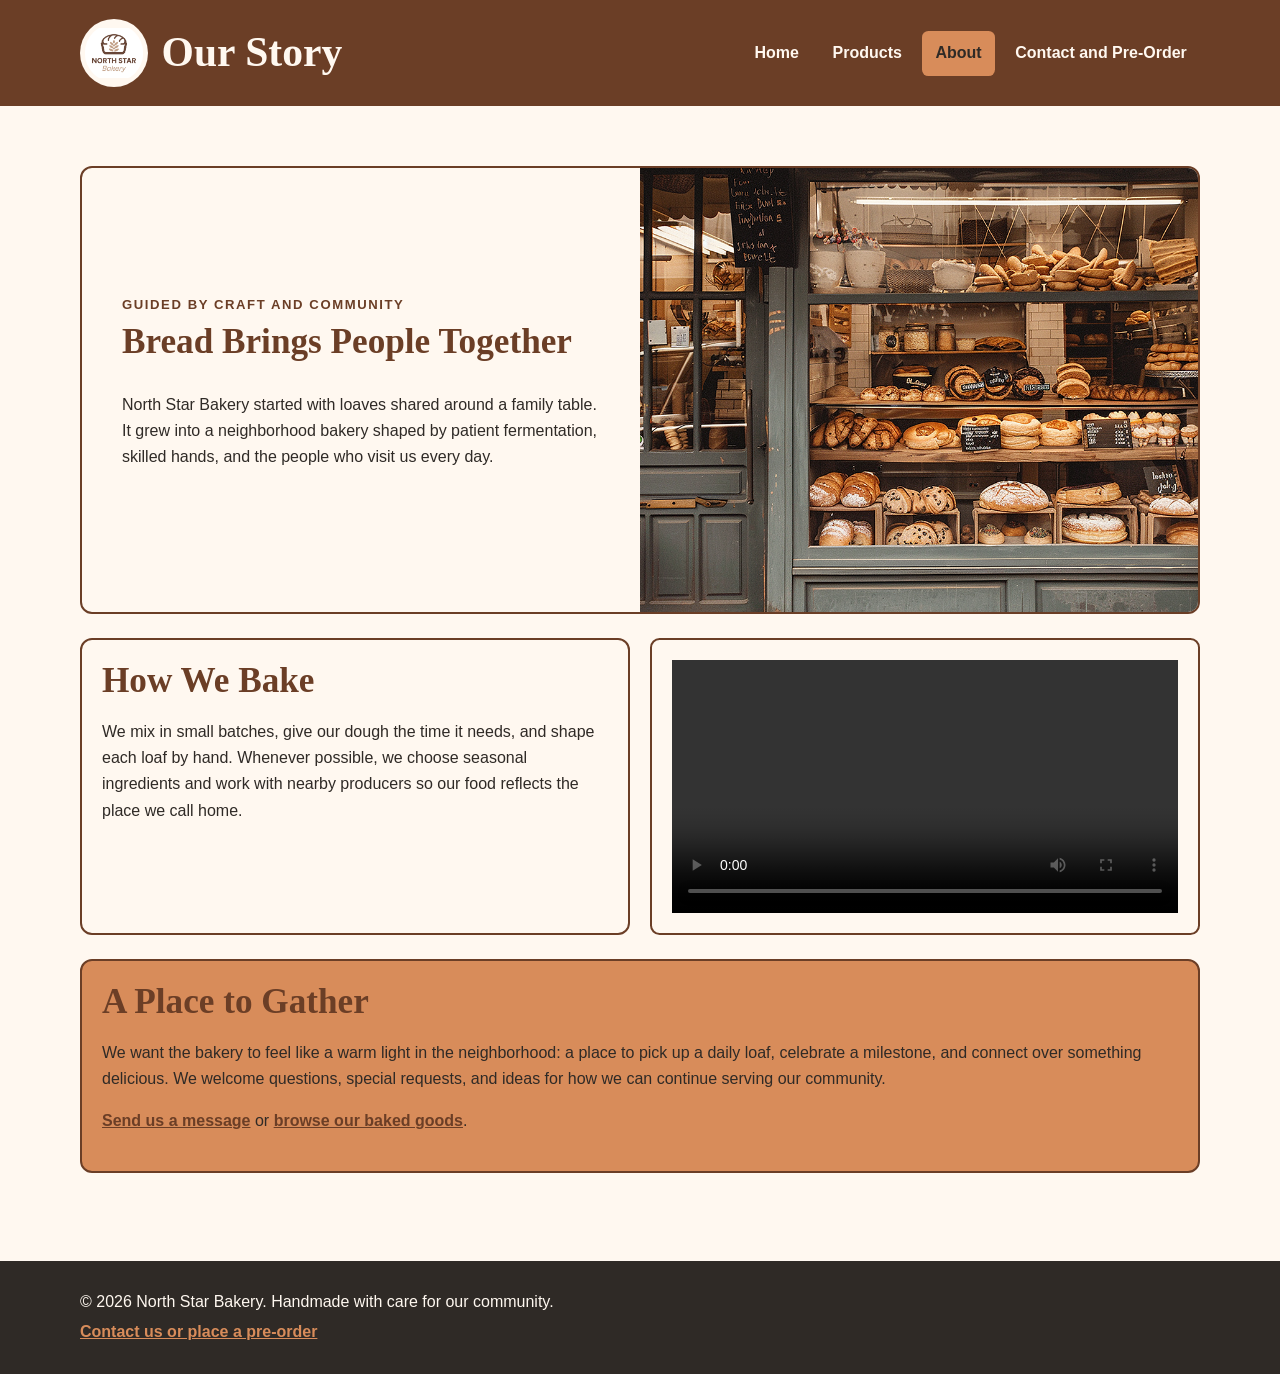
==== about.html @ 2a4c0a60 "Star Bakery website" ====
<!DOCTYPE html>
<html lang="en">
<head>
    <meta charset="UTF-8">
    <meta name="viewport" content="width=device-width, initial-scale=1.0">
    <meta name="description" content="Learn how North Star Bakery combines patient craft with a commitment to community.">
    <title>North Star Bakery | About</title>
    <link rel="stylesheet" href="styles.css">
</head>
<body>
    <a class="skip-link" href="#main-content">Skip to main content</a>
    <header class="site-header">
        <div class="header-inner">
            <div class="brand-row">
                <a href="index.html"><img src="bakery-logo_c.png" alt="North Star Bakery logo"></a>
                <h1>Our Story</h1>
            </div>
            <nav aria-label="Primary navigation">
                <ul>
                    <li><a href="index.html">Home</a></li>
                    <li><a href="products.html">Products</a></li>
                    <li><a href="about.html" aria-current="page">About</a></li>
                    <li><a href="contact.html">Contact and Pre-Order</a></li>
                </ul>
            </nav>
        </div>
    </header>

    <main id="main-content">
        <section class="hero">
            <div class="hero-copy">
                <p class="eyebrow">Guided by craft and community</p>
                <h2>Bread Brings People Together</h2>
                <p>North Star Bakery started with loaves shared around a family table. It grew into a neighborhood bakery shaped by patient fermentation, skilled hands, and the people who visit us every day.</p>
            </div>
            <div class="hero-media">
                <img src="bakery-storefront_c.png" alt="Neighbors gathering outside the North Star Bakery storefront">
            </div>
        </section>

        <section class="content-grid">
            <div class="card">
                <h2>How We Bake</h2>
                <p>We mix in small batches, give our dough the time it needs, and shape each loaf by hand. Whenever possible, we choose seasonal ingredients and work with nearby producers so our food reflects the place we call home.</p>
            </div>
            <div class="card media-frame">
                <video controls>
                    <source src="bakery-behind-scenes_c.mp4" type="video/mp4">
                    Your browser does not support the video element. Please contact North Star Bakery to learn more about our baking process.
                </video>
            </div>
        </section>

        <section class="notice">
            <h2>A Place to Gather</h2>
            <p>We want the bakery to feel like a warm light in the neighborhood: a place to pick up a daily loaf, celebrate a milestone, and connect over something delicious. We welcome questions, special requests, and ideas for how we can continue serving our community.</p>
            <p><a href="contact.html">Send us a message</a> or <a href="products.html">browse our baked goods</a>.</p>
        </section>
    </main>

    <footer class="site-footer">
        <div class="footer-inner">
            <p>&copy; 2026 North Star Bakery. Handmade with care for our community.</p>
            <p><a href="contact.html">Contact us or place a pre-order</a></p>
        </div>
    </footer>
</body>
</html>
---- styles.css ----
:root {
    --cream: #fff8f0;
    --brown: #6b3e26;
    --peach: #d88c5a;
    --charcoal: #2f2a26;
}

* {
    box-sizing: border-box;
}

html {
    scroll-behavior: smooth;
}

body {
    margin: 0;
    background: var(--cream);
    color: var(--charcoal);
    font-family: Arial, Helvetica, sans-serif;
    font-size: 1rem;
    line-height: 1.65;
}

img,
picture,
video {
    display: block;
    max-width: 100%;
}

audio {
    width: 100%;
}

a {
    color: var(--brown);
    font-weight: 700;
}

a:hover,
a:focus-visible {
    color: var(--peach);
}

:focus-visible {
    outline: 3px solid var(--peach);
    outline-offset: 3px;
}

.skip-link {
    position: absolute;
    left: 1rem;
    top: -5rem;
    z-index: 10;
    background: var(--cream);
    color: var(--charcoal);
    padding: 0.65rem 1rem;
}

.skip-link:focus {
    top: 1rem;
}

.site-header {
    background: var(--brown);
    color: var(--cream);
    padding: 1rem;
}

.header-inner,
main,
.footer-inner {
    width: min(100% - 2rem, 70rem);
    margin-inline: auto;
}

.brand-row {
    display: flex;
    align-items: center;
    gap: 0.85rem;
}

.brand-row img {
    width: 4.25rem;
    height: 4.25rem;
    object-fit: contain;
    border-radius: 50%;
    background: var(--cream);
    padding: 0.3rem;
}

h1,
h2,
h3 {
    font-family: Georgia, "Times New Roman", serif;
    line-height: 1.2;
}

h1 {
    margin: 0;
    color: var(--cream);
    font-size: clamp(1.65rem, 7vw, 2.6rem);
}

h2 {
    color: var(--brown);
    font-size: clamp(1.55rem, 5vw, 2.2rem);
    margin: 0 0 0.75rem;
}

h3 {
    color: var(--brown);
    font-size: 1.25rem;
}

nav ul {
    display: flex;
    flex-direction: column;
    gap: 0.45rem;
    list-style: none;
    margin: 1rem 0 0;
    padding: 0;
}

nav a {
    display: block;
    border: 2px solid transparent;
    border-radius: 0.4rem;
    color: var(--cream);
    padding: 0.45rem 0.7rem;
    text-decoration: none;
}

nav a:hover,
nav a:focus-visible,
nav a[aria-current="page"] {
    background: var(--peach);
    color: var(--charcoal);
}

main {
    padding-block: 1.5rem 3rem;
}

section {
    margin-block: 1.5rem;
}

.hero,
.card,
.notice,
fieldset {
    border: 2px solid var(--brown);
    border-radius: 0.75rem;
}

.hero {
    overflow: hidden;
}

.hero-copy,
.card,
.notice {
    padding: 1.25rem;
}

.hero img {
    width: 100%;
    height: 100%;
    object-fit: cover;
}

.eyebrow {
    color: var(--brown);
    font-size: 0.82rem;
    font-weight: 700;
    letter-spacing: 0.12em;
    margin: 0 0 0.35rem;
    text-transform: uppercase;
}

.button-link,
button {
    display: inline-block;
    border: 2px solid var(--brown);
    border-radius: 0.45rem;
    background: var(--brown);
    color: var(--cream);
    cursor: pointer;
    font: inherit;
    font-weight: 700;
    padding: 0.65rem 1rem;
    text-decoration: none;
}

.button-link:hover,
.button-link:focus-visible,
button:hover,
button:focus-visible {
    background: var(--peach);
    color: var(--charcoal);
}

.content-grid,
.product-grid,
.contact-grid {
    display: flex;
    flex-direction: column;
    gap: 1.25rem;
}

.card {
    flex: 1 1 0;
    background: var(--cream);
}

.card > :first-child {
    margin-top: 0;
}

.media-frame {
    overflow: hidden;
    border-radius: 0.6rem;
}

.media-frame img,
.media-frame video {
    width: 100%;
}

figure {
    margin: 0;
}

figcaption {
    background: var(--brown);
    color: var(--cream);
    padding: 0.75rem 1rem;
}

.notice {
    background: var(--peach);
    color: var(--charcoal);
}

.notice strong {
    color: var(--brown);
}

.product-list {
    padding-left: 1.25rem;
}

.product-list li + li {
    margin-top: 0.65rem;
}

form {
    display: flex;
    flex-direction: column;
    gap: 1.25rem;
}

fieldset {
    margin: 0;
    padding: 1.15rem;
}

legend {
    color: var(--brown);
    font-family: Georgia, "Times New Roman", serif;
    font-size: 1.3rem;
    font-weight: 700;
    padding-inline: 0.35rem;
}

.field {
    margin-bottom: 1rem;
}

.field:last-child {
    margin-bottom: 0;
}

label {
    display: block;
    font-weight: 700;
    margin-bottom: 0.3rem;
}

input,
select,
textarea {
    width: 100%;
    border: 2px solid var(--brown);
    border-radius: 0.35rem;
    background: var(--cream);
    color: var(--charcoal);
    font: inherit;
    padding: 0.65rem;
}

textarea {
    resize: vertical;
}

.site-footer {
    background: var(--charcoal);
    color: var(--cream);
    padding: 1.5rem 1rem;
}

.site-footer a {
    color: var(--peach);
}

.site-footer p {
    margin: 0.25rem 0;
}

@media (min-width: 48rem) {
    .site-header {
        padding-block: 1.2rem;
    }

    .header-inner {
        display: flex;
        align-items: center;
        justify-content: space-between;
        gap: 2rem;
    }

    nav ul {
        flex-direction: row;
        flex-wrap: wrap;
        justify-content: flex-end;
        margin-top: 0;
    }

    main {
        padding-block: 2.25rem 4rem;
    }

    .hero {
        display: flex;
        align-items: stretch;
        min-height: 28rem;
    }

    .hero-copy,
    .hero-media {
        flex: 1 1 50%;
    }

    .hero-copy {
        display: flex;
        flex-direction: column;
        justify-content: center;
        padding: 2.5rem;
    }

    .content-grid,
    .product-grid,
    .contact-grid {
        flex-direction: row;
        align-items: stretch;
    }

    .content-grid > *,
    .product-grid > *,
    .contact-grid > * {
        flex: 1 1 0;
    }

    .contact-grid form {
        flex: 1.5 1 0;
    }
}
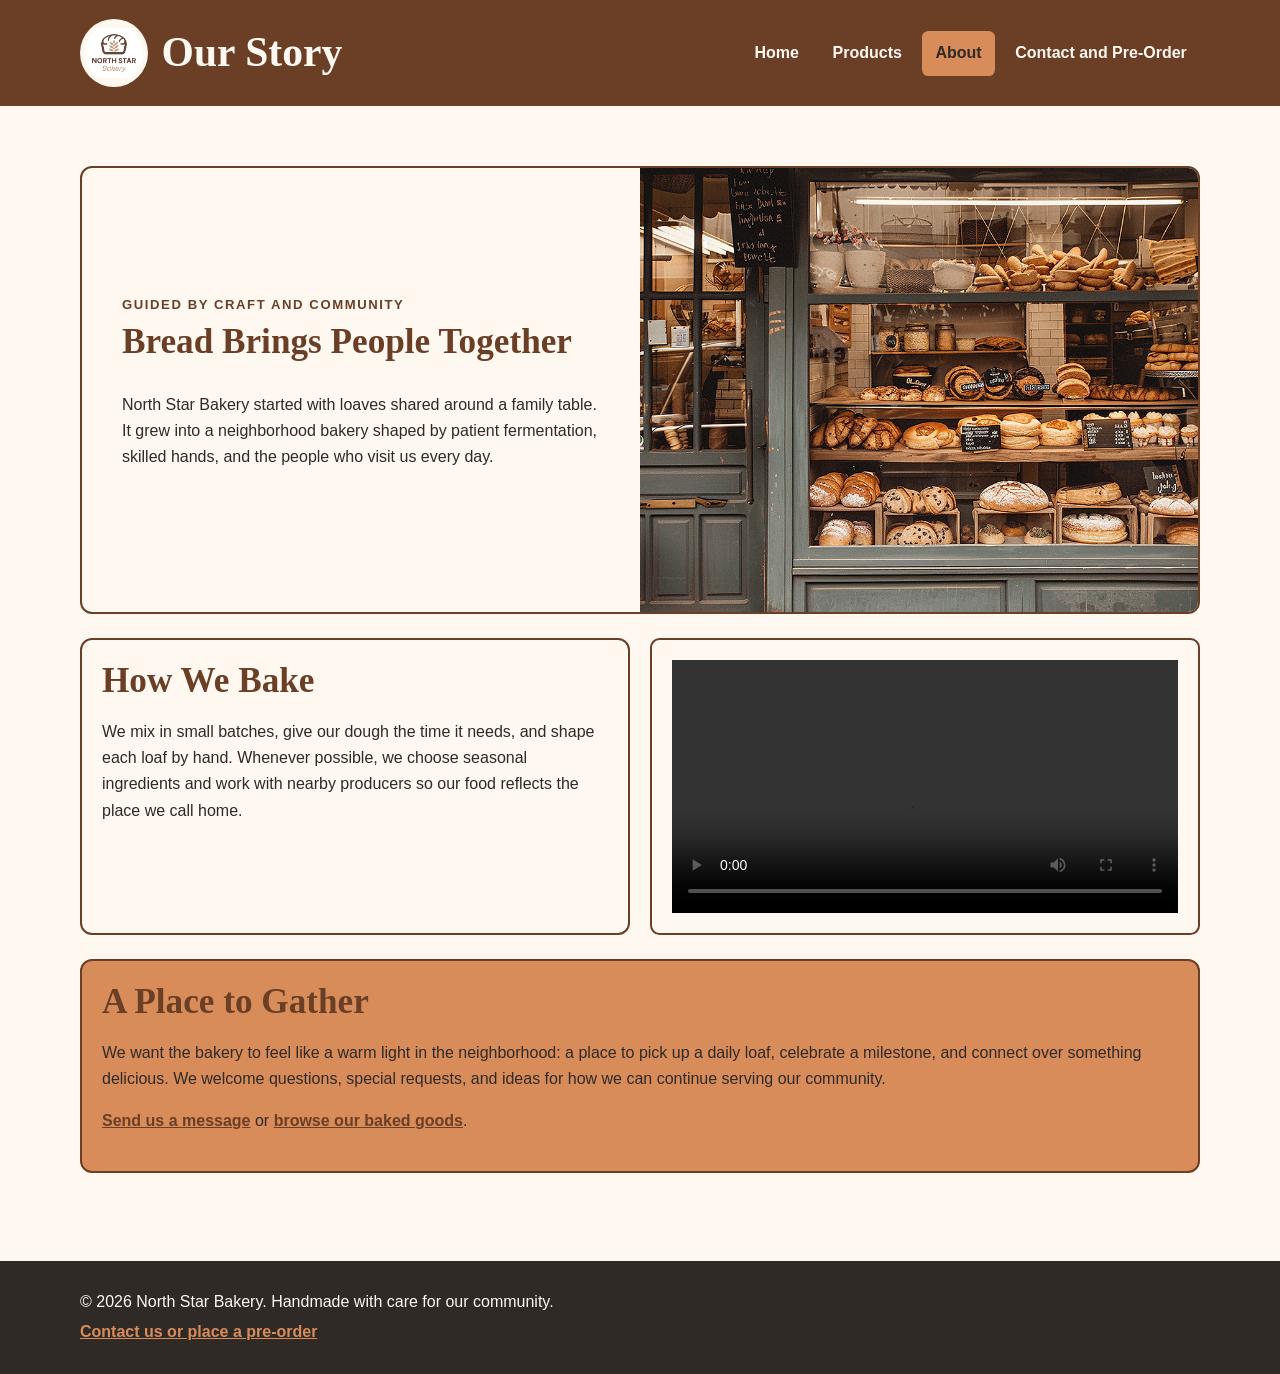
==== commit b5283c2c: "update" ====
--- a/about.html
+++ b/about.html
@@ -6,6 +6,7 @@
     <meta name="description" content="Learn how North Star Bakery combines patient craft with a commitment to community.">
     <title>North Star Bakery | About</title>
     <link rel="stylesheet" href="styles.css">
+    <script src="script.js" defer></script>
 </head>
 <body>
     <a class="skip-link" href="#main-content">Skip to main content</a>
--- a/styles.css
+++ b/styles.css
@@ -194,6 +194,11 @@
     text-decoration: none;
 }
 
+.secondary-button {
+    background: var(--cream);
+    color: var(--brown);
+}
+
 .button-link:hover,
 .button-link:focus-visible,
 button:hover,
@@ -256,6 +261,37 @@
     margin-top: 0.65rem;
 }
 
+.favorite-button {
+    margin-top: 0.5rem;
+}
+
+.favorite-button[aria-pressed="true"] {
+    background: var(--peach);
+    color: var(--charcoal);
+}
+
+.favorites-panel {
+    margin-top: 2rem;
+}
+
+.favorites-list {
+    display: flex;
+    flex-wrap: wrap;
+    gap: 0.65rem;
+    list-style: none;
+    padding: 0;
+}
+
+.favorites-list li {
+    border: 2px solid var(--brown);
+    border-radius: 999px;
+    padding: 0.35rem 0.75rem;
+}
+
+.favorites-list .empty-state {
+    border-style: dashed;
+}
+
 form {
     display: flex;
     flex-direction: column;
@@ -281,6 +317,37 @@
 
 .field:last-child {
     margin-bottom: 0;
+}
+
+.error-message {
+    display: block;
+    color: var(--brown);
+    font-weight: 700;
+    margin-top: 0.25rem;
+}
+
+.field.has-error input,
+.field.has-error select,
+.field.has-error textarea {
+    border-color: var(--peach);
+    box-shadow: 0 0 0 2px var(--charcoal);
+}
+
+.restored-message,
+.status-message {
+    font-weight: 700;
+}
+
+.restored-message {
+    border-left: 0.4rem solid var(--peach);
+    margin: 0;
+    padding: 0.6rem 0.8rem;
+}
+
+.form-actions {
+    display: flex;
+    flex-wrap: wrap;
+    gap: 0.75rem;
 }
 
 label {
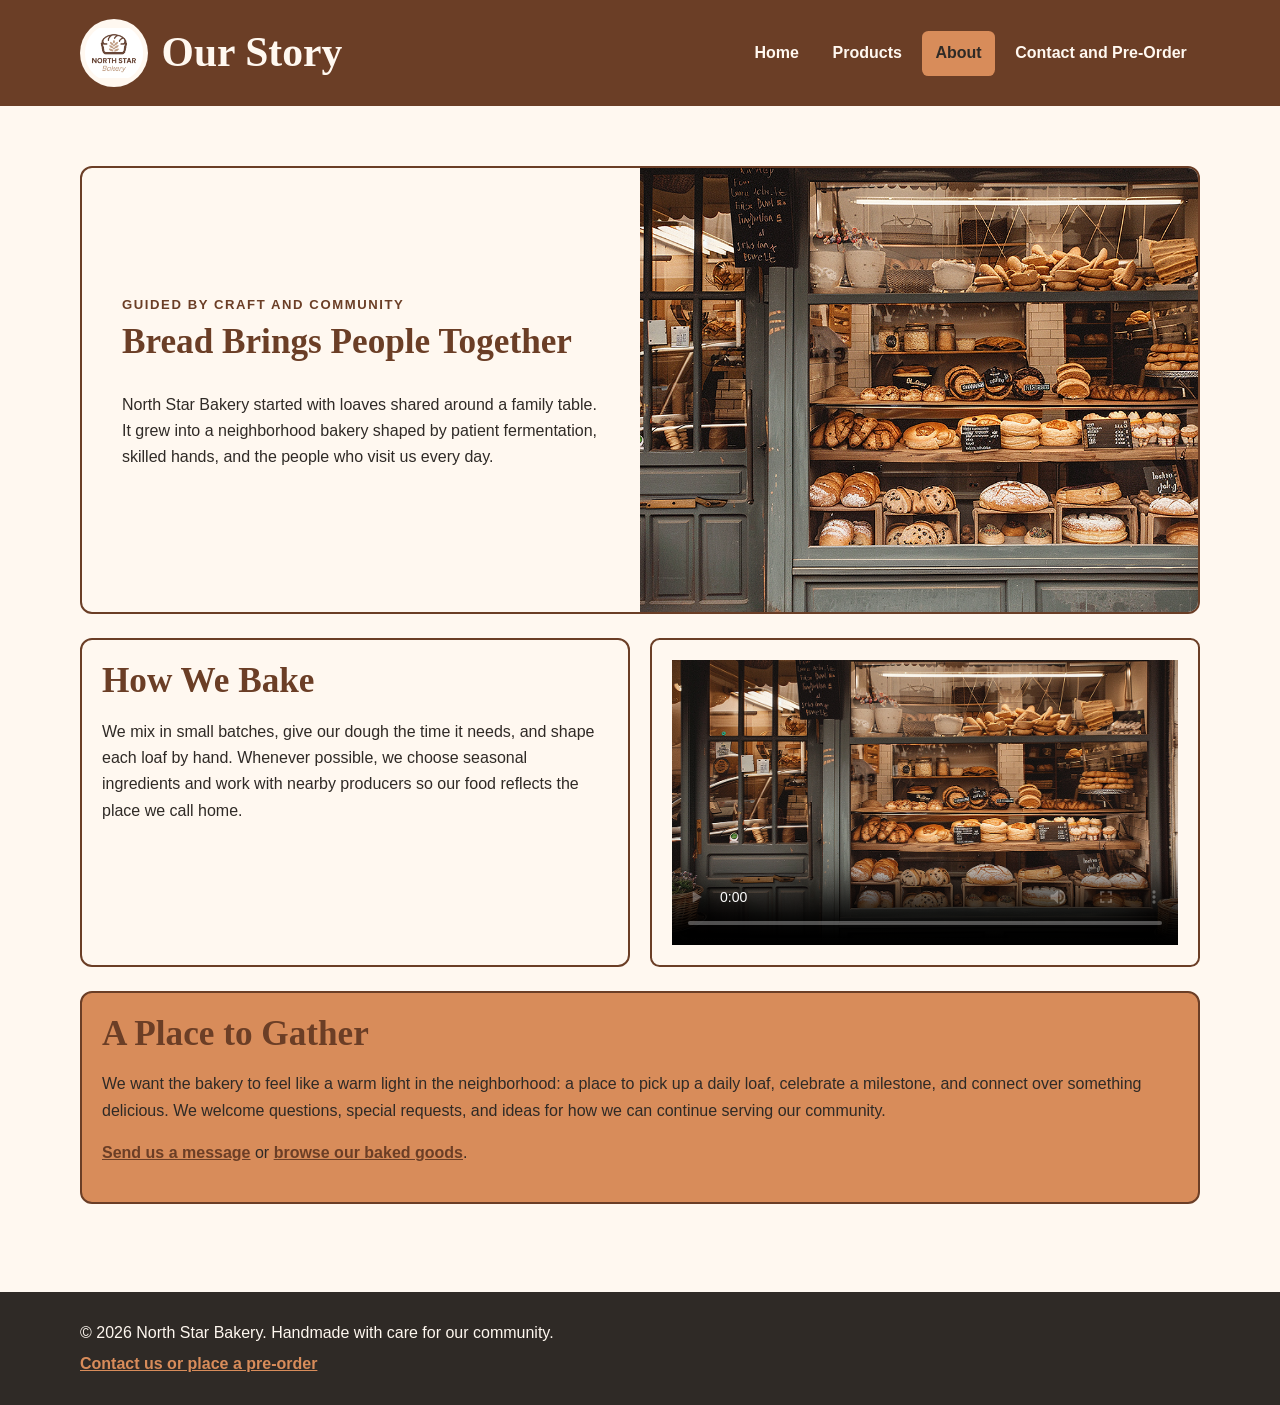
==== commit 71c49f17: "update 2" ====
--- a/about.html
+++ b/about.html
@@ -45,7 +45,7 @@
                 <p>We mix in small batches, give our dough the time it needs, and shape each loaf by hand. Whenever possible, we choose seasonal ingredients and work with nearby producers so our food reflects the place we call home.</p>
             </div>
             <div class="card media-frame">
-                <video controls>
+                <video controls playsinline preload="metadata" poster="bakery-storefront_c.png">
                     <source src="bakery-behind-scenes_c.mp4" type="video/mp4">
                     Your browser does not support the video element. Please contact North Star Bakery to learn more about our baking process.
                 </video>
--- a/styles.css
+++ b/styles.css
@@ -216,7 +216,7 @@
 }
 
 .card {
-    flex: 1 1 0;
+    flex: 1 1 auto;
     background: var(--cream);
 }
 
@@ -232,6 +232,13 @@
 .media-frame img,
 .media-frame video {
     width: 100%;
+    height: auto;
+}
+
+.media-frame video {
+    aspect-ratio: 16 / 9;
+    background: var(--charcoal);
+    object-fit: cover;
 }
 
 figure {
